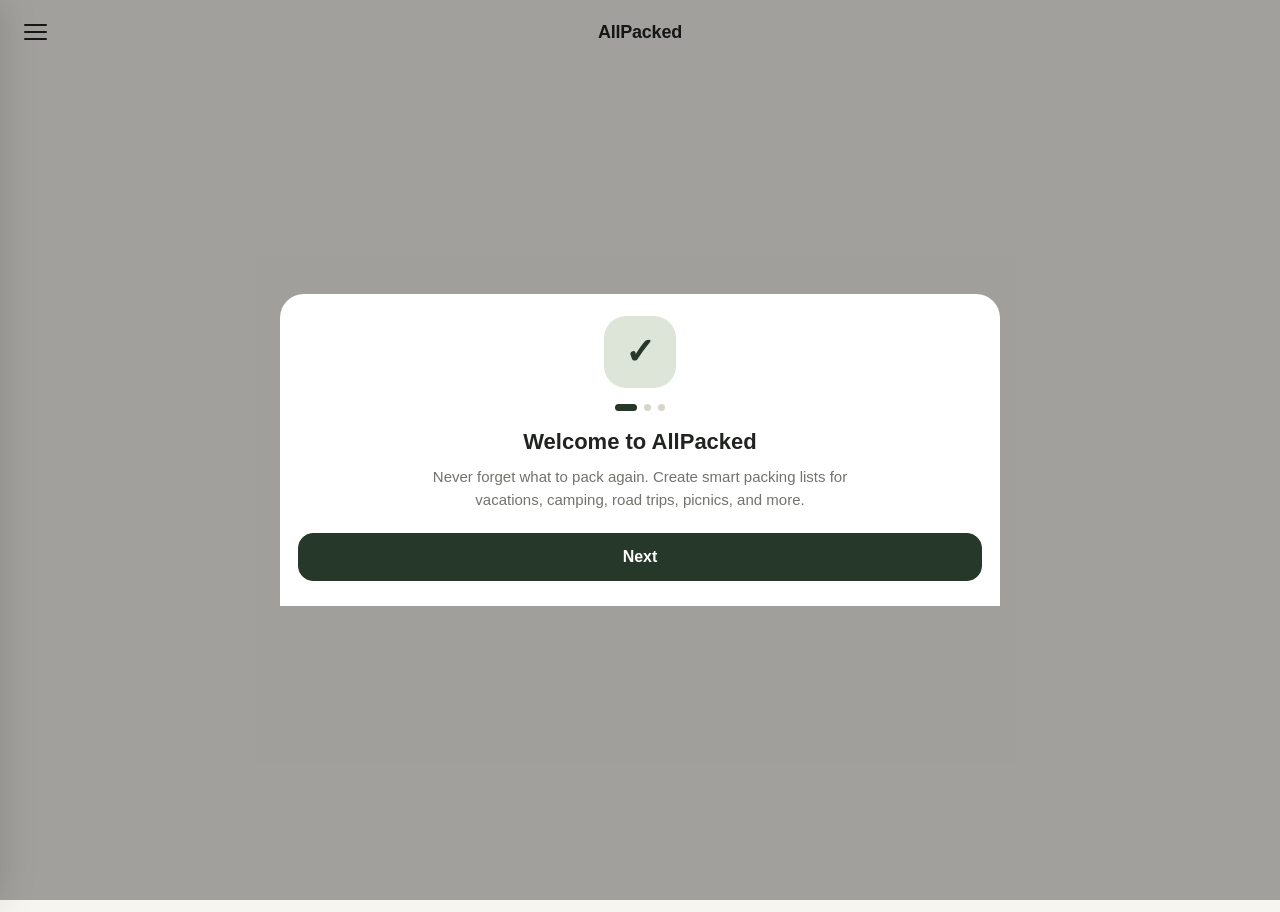
==== index.html @ d4a1c738 "Update Prototype version from 0.20 to 0.21" ====
<!DOCTYPE html>
<html lang="en">
<head>
  <meta charset="UTF-8">
  <meta name="viewport" content="width=device-width, initial-scale=1.0, viewport-fit=cover">
  <meta name="theme-color" content="#f7f5ef">
  <title>AllPacked Prototype</title>
  <link rel="stylesheet" href="style.css">
</head>

<body>

<div id="app">

  <header class="topbar">

    <button id="menuBtn" class="menu-button" aria-label="Open menu">
      <span></span>
      <span></span>
      <span></span>
    </button>

    <div id="topTitle" class="top-title">
      AllPacked
    </div>

    <button id="backBtn" class="back-button hidden" aria-label="Go back">
      ←
    </button>

  </header>


  <main id="screen" class="screen"></main>


  <div id="drawerOverlay" class="drawer-overlay hidden"></div>


  <aside id="drawer" class="drawer">

    <div class="drawer-header">

      <div class="logo">
        ✓
      </div>

      <div>

        <div class="drawer-title">
          AllPacked
        </div>

        <div class="drawer-subtitle">
          Plan. Pack. Go.
        </div>

      </div>

    </div>


    <nav class="drawer-nav">

      <button data-nav="home">
        Home
      </button>

      <button data-nav="trips">
        My Trips
      </button>

      <button data-nav="shopping">
        Shopping List
      </button>

      <div class="drawer-divider"></div>

      <button data-nav="settings">
        Settings
      </button>

      <button data-nav="about">
        About
      </button>

    </nav>


    <div class="drawer-footer">
      Prototype v0.21
    </div>

  </aside>


  <div id="modalOverlay" class="modal-overlay hidden"></div>

  <div id="toast" class="toast hidden"></div>

</div>

<script src="app.js"></script>

</body>
</html>
---- style.css ----
*{box-sizing:border-box}
:root{
--background:#f7f5ef;--card:#fff;--text:#20231f;--muted:#70746c;--border:#dedbd2;
--green:#263829;--light-green:#dce5d8;--packed-bg:#e8efe5;--orange-soft:#fff0d8;
--orange:#a96100;--red:#a33c3c;--red-soft:#fff1f1;--radius:20px}
html,body{margin:0;padding:0;min-height:100%;background:var(--background);color:var(--text);font-family:-apple-system,BlinkMacSystemFont,"Segoe UI",sans-serif}
button,input,select{font:inherit}button{cursor:pointer;-webkit-tap-highlight-color:transparent}
.topbar{position:sticky;top:0;z-index:30;height:64px;display:grid;grid-template-columns:50px 1fr 50px;align-items:center;padding:max(8px,env(safe-area-inset-top)) 14px 8px;background:rgba(247,245,239,.96);backdrop-filter:blur(14px)}
.top-title{text-align:center;font-weight:700;font-size:17px}
.menu-button,.back-button{border:0;background:transparent;width:44px;height:44px;border-radius:14px}
.menu-button{display:flex;flex-direction:column;justify-content:center;gap:5px;padding:10px}
.menu-button span{width:23px;height:2px;background:var(--text);border-radius:5px}.back-button{grid-column:3;font-size:27px}
.screen{max-width:720px;margin:auto;padding:18px 18px calc(40px + env(safe-area-inset-bottom))}
.home{min-height:calc(100vh - 110px);display:flex;justify-content:center;align-items:center}
.pack-button{width:min(78vw,330px);padding:25px;border:0;border-radius:24px;background:var(--green);color:#fff;font-size:22px;font-weight:750;box-shadow:0 12px 35px rgba(30,35,28,.12)}
.page-title{margin:4px 0 8px;font-size:30px;letter-spacing:-1px}.page-subtitle{margin:0 0 22px;color:var(--muted);line-height:1.5}
.section-title{margin:27px 0 10px;color:var(--muted);font-size:13px;font-weight:700;text-transform:uppercase;letter-spacing:1px}
.card{background:var(--card);border:1px solid var(--border);border-radius:var(--radius);padding:16px}.stack{display:grid;gap:13px}
.trip-grid{display:grid;grid-template-columns:repeat(2,1fr);gap:12px}
.trip-type{min-height:120px;padding:20px 14px;border:1px solid var(--border);border-radius:20px;background:#fff;text-align:left}
.trip-emoji{display:block;margin-bottom:14px;font-size:31px}.trip-label{font-size:17px;font-weight:700}
.field-label{display:block;margin-bottom:8px;font-weight:700}.text-input,.select-input{width:100%;padding:14px;border:1px solid var(--border);border-radius:15px;background:#fff;outline:0}
.counter{display:grid;grid-template-columns:52px 1fr 52px;align-items:center;gap:10px}.counter button{height:48px;border:1px solid var(--border);border-radius:14px;background:#fff;font-size:25px}.counter-value{text-align:center;font-weight:750}
.chips{display:flex;flex-wrap:wrap;gap:9px}.chip{padding:10px 13px;border:1px solid var(--border);border-radius:100px;background:#fff}.chip.active{background:var(--green);color:#fff;border-color:var(--green)}
.button-row{display:flex;gap:10px;margin-top:22px}.primary-button,.secondary-button,.delete-button{padding:14px 17px;border-radius:15px;font-weight:700}
.primary-button{flex:1;border:1px solid var(--green);background:var(--green);color:#fff}.secondary-button{border:1px solid var(--border);background:#fff}.delete-button{border:1px solid #e8caca;background:var(--red-soft);color:var(--red)}
.category-option{display:flex;align-items:center;gap:12px;padding:14px;border:1px solid var(--border);border-radius:16px;background:#fff}.category-option input{width:20px;height:20px}.category-name{flex:1;font-weight:650}
.trip-info{color:var(--muted);font-size:14px}.progress{height:10px;margin-top:15px;overflow:hidden;background:#e8e6df;border-radius:100px}.progress-bar{height:100%;background:var(--green);transition:width .2s}.progress-text{margin-top:7px;color:var(--muted);font-size:13px}
.pack-category{margin:14px 0;overflow:hidden;border:1px solid var(--border);border-radius:18px;background:#fff}.pack-category-header{display:flex;align-items:center;justify-content:space-between;padding:15px}.pack-category-title{font-weight:750}.category-count{color:var(--muted);font-size:13px}.pack-items{border-top:1px solid var(--border)}
.pack-item{display:grid;grid-template-columns:30px 1fr auto;align-items:center;gap:10px;padding:14px 13px;border-top:1px solid #eeece6;transition:background .18s}
.pack-item:first-child{border-top:0}.pack-item.completed{background:var(--packed-bg);border-left:5px solid var(--green)}
.pack-item.completed .item-name{color:#53604e;text-decoration:line-through;text-decoration-thickness:2px}
.pack-check{width:22px;height:22px;accent-color:var(--green)}
.pack-item-main{min-width:0}.item-name{font-weight:700}.item-meta{display:flex;flex-wrap:wrap;gap:7px;margin-top:6px}
.item-pill{padding:4px 8px;border-radius:100px;background:#f0eee8;color:var(--muted);font-size:12px;font-weight:600}
.item-pill.buy{background:var(--orange-soft);color:var(--orange)}.item-pill.complete{background:var(--green);color:#fff}
.item-actions{display:flex;align-items:center;gap:5px}.quick-action-button{width:36px;height:36px;display:grid;place-items:center;padding:0;border:1px solid var(--border);border-radius:10px;background:#fff;font-size:16px}
.quick-action-button.shopping{background:var(--orange-soft);color:var(--orange);border-color:#ecd2a6}.quick-action-button.edit{background:#f1f0ea}.quick-action-button.delete{background:var(--red-soft);color:var(--red);border-color:#edd0d0}
.add-item{width:100%;padding:14px 15px 16px;border:0;background:transparent;color:var(--green);font-weight:750;text-align:left}
.trip-row,.gear-row{display:flex;align-items:center;gap:12px;padding:14px;border:1px solid var(--border);border-radius:16px;background:#fff}.trip-icon{font-size:28px}.trip-main{flex:1}.trip-name{font-weight:750}.trip-small{margin-top:3px;color:var(--muted);font-size:13px}.badge{padding:6px 9px;border-radius:100px;background:var(--light-green);color:var(--green);font-size:12px;font-weight:750}
.shopping-trip{margin-bottom:22px}.shopping-item{display:grid;grid-template-columns:28px 1fr auto;align-items:center;gap:10px;padding:14px;border:1px solid var(--border);border-radius:15px;background:#fff}.shopping-item+.shopping-item{margin-top:8px}.shopping-item input{width:20px;height:20px}.shopping-name{font-weight:650}.shopping-small{margin-top:4px;color:var(--muted);font-size:12px}.shopping-qty{font-weight:750}.shopping-item.bought{opacity:.5}.shopping-item.bought .shopping-name{text-decoration:line-through}
.drawer-overlay{position:fixed;inset:0;z-index:50;background:rgba(0,0,0,.27)}.drawer{position:fixed;z-index:60;top:0;bottom:0;left:0;width:min(82vw,320px);padding:calc(25px + env(safe-area-inset-top)) 18px calc(20px + env(safe-area-inset-bottom));display:flex;flex-direction:column;background:#fff;transform:translateX(-105%);transition:transform .22s;box-shadow:12px 0 40px rgba(0,0,0,.16)}.drawer.open{transform:translateX(0)}.drawer-header{display:flex;align-items:center;gap:12px;padding-bottom:22px;border-bottom:1px solid var(--border)}.logo{width:44px;height:44px;display:grid;place-items:center;border-radius:14px;background:var(--green);color:#fff;font-weight:900}.drawer-title{font-size:20px;font-weight:800}.drawer-subtitle{color:var(--muted);font-size:13px}.drawer-nav{display:grid;margin-top:15px}.drawer-nav button{padding:15px 8px;border:0;border-radius:12px;background:transparent;text-align:left;font-weight:650}.drawer-divider{height:1px;margin:8px 0;background:var(--border)}.drawer-footer{margin-top:auto;color:var(--muted);font-size:12px}
.modal-overlay{position:fixed;inset:0;z-index:100;display:flex;align-items:flex-end;background:rgba(0,0,0,.35)}.modal-sheet{width:100%;max-width:720px;max-height:90vh;margin:auto;overflow-y:auto;padding:20px 18px calc(25px + env(safe-area-inset-bottom));border-radius:24px 24px 0 0;background:#fff}.modal-title{margin:0 0 18px;font-size:22px}.modal-description{margin:-8px 0 18px;color:var(--muted);line-height:1.4}.modal-field{margin-top:16px}.modal-counter{display:grid;grid-template-columns:52px 1fr 52px;gap:10px;align-items:center}.modal-counter button{height:46px;border:1px solid var(--border);border-radius:14px;background:#fff;font-size:24px}.modal-counter-value{text-align:center;font-weight:750;font-size:18px}
.option-list{display:grid;gap:9px}.option-button{width:100%;padding:14px 15px;border:1px solid var(--border);border-radius:15px;background:#fff;text-align:left;font-weight:650}.option-button.new-category{background:var(--green);color:#fff;border-color:var(--green)}
.toast{position:fixed;z-index:150;bottom:calc(25px + env(safe-area-inset-bottom));left:50%;transform:translateX(-50%);padding:10px 15px;border-radius:100px;background:#20231f;color:#fff;font-size:13px}.empty{padding:45px 20px;text-align:center;color:var(--muted)}.small-note{color:var(--muted);font-size:13px;line-height:1.5}.hidden{display:none!important}
@media(max-width:430px){.quick-action-button{width:34px;height:34px}.item-actions{gap:4px}}
@media(min-width:650px){.trip-grid{grid-template-columns:repeat(4,1fr)}}

/* v0.5 additions */
.trip-row-actions{display:flex;align-items:center;gap:7px}
.trip-delete-button{width:36px;height:36px;display:grid;place-items:center;padding:0;border:1px solid #edd0d0;border-radius:10px;background:var(--red-soft);color:var(--red);font-size:16px}
.back-button.finish-button{background:var(--green);color:#fff;font-size:20px;font-weight:800}

/* v0.6 home shortcut */
.home-actions{width:min(82vw,360px);display:grid;gap:14px}
.home-actions .pack-button{width:100%}
.trips-home-button{width:100%;padding:16px 20px;border:1px solid var(--green);border-radius:20px;background:#fff;color:var(--green);font-weight:750;font-size:17px;box-shadow:0 7px 20px rgba(30,35,28,.06)}
.trips-home-button span{display:inline-grid;place-items:center;min-width:25px;height:25px;margin-left:7px;padding:0 7px;border-radius:999px;background:var(--light-green);font-size:13px}


/* AllPacked v0.8 */
.trip-title-row{
  display:flex;
  align-items:center;
  gap:8px;
}
.trip-title-row .page-title{
  flex:1;
  min-width:0;
}
.trip-name-edit{
  flex:0 0 auto;
  width:38px;
  height:38px;
  display:grid;
  place-items:center;
  padding:0;
  border:1px solid var(--border);
  border-radius:11px;
  background:#f1f0ea;
  color:var(--text);
  font-size:17px;
}


/* AllPacked v0.10 */
.shopping-trip-title-link{
  cursor:pointer;
  -webkit-tap-highlight-color:transparent;
}

.shopping-trip-title-link:active{
  opacity:.55;
}

/* Keep trip title and edit icon on one horizontal row */
.trip-title-row{
  display:grid;
  grid-template-columns:minmax(0,1fr) auto;
  align-items:start;
  column-gap:8px;
}

.trip-title-row .page-title{
  margin:4px 0 8px;
  min-width:0;
}

.trip-name-edit{
  align-self:start;
  margin-top:2px;
}


/* AllPacked v0.11 â restore simple top navigation icons */
.menu-button,
.back-button,
.back-button.finish-button{
  width:44px;
  height:44px;
  padding:0;
  border:none;
  border-radius:14px;
  background:transparent;
  color:var(--text);
  box-shadow:none;
}

.menu-button{
  padding:10px;
}

.back-button{
  grid-column:3;
  font-size:27px;
  font-weight:400;
  line-height:1;
}

.back-button.finish-button{
  font-size:25px;
  font-weight:600;
  background:transparent;
  color:var(--text);
}

.menu-button:active,
.back-button:active,
.back-button.finish-button:active{
  background:transparent;
  opacity:.55;
}


/* AllPacked v0.12 â unified drawer typography and branding */
.drawer{
  padding:
    calc(26px + env(safe-area-inset-top))
    20px
    calc(22px + env(safe-area-inset-bottom));
}

.drawer-header{
  gap:14px;
  padding-bottom:20px;
}

.logo{
  width:46px;
  height:46px;
  border-radius:14px;
  font-size:24px;
  font-weight:800;
  line-height:1;
  background:var(--green);
  color:#fff;
}

.drawer-title{
  font-size:24px;
  line-height:1.1;
  font-weight:800;
  letter-spacing:-0.6px;
  color:var(--text);
}

.drawer-subtitle{
  margin-top:4px;
  font-size:13px;
  line-height:1.3;
  color:var(--muted);
}

.drawer-nav{
  gap:2px;
  margin-top:18px;
}

.drawer-nav button{
  padding:14px 10px;
  border:none;
  border-radius:12px;
  background:transparent;
  color:var(--text);
  text-align:left;
  font-size:17px;
  line-height:1.2;
  font-weight:650;
  letter-spacing:-0.15px;
}

.drawer-nav button:active{
  background:#f1efe9;
}

.drawer-divider{
  margin:9px 0;
}

.drawer-footer{
  font-size:12px;
  color:var(--muted);
}

/* Keep top app title visually consistent with drawer title */
.top-title{
  font-size:18px;
  font-weight:750;
  letter-spacing:-0.25px;
  color:var(--text);
}


/* AllPacked v0.13 â final navigation/drawer class alignment */
.icon-btn{
  display:none !important;
}

.menu-button{
  display:flex;
  flex-direction:column;
  justify-content:center;
  gap:5px;
  width:44px;
  height:44px;
  padding:10px;
  border:none;
  border-radius:14px;
  background:transparent;
  box-shadow:none;
}

.menu-button span{
  display:block;
  width:23px;
  height:2px;
  border-radius:5px;
  background:var(--text);
}

.back-button,
.back-button.finish-button{
  grid-column:3;
  width:44px;
  height:44px;
  padding:0;
  border:none;
  border-radius:14px;
  background:transparent;
  box-shadow:none;
  color:var(--text);
  font-size:27px;
  font-weight:400;
  line-height:1;
}

.back-button.finish-button{
  font-size:25px;
  font-weight:600;
}

.drawer-header .logo{
  flex:0 0 46px;
  width:46px;
  height:46px;
  display:grid;
  place-items:center;
  border-radius:14px;
  background:var(--green);
  color:#fff;
  font-size:23px;
  font-weight:800;
}

.drawer-title{
  margin:0;
  color:var(--text);
  font-size:24px;
  line-height:1.1;
  font-weight:800;
  letter-spacing:-0.6px;
}

.drawer-nav button{
  padding:14px 10px;
  color:var(--text);
  font-size:17px;
  line-height:1.2;
  font-weight:600;
  letter-spacing:-0.15px;
}

.drawer-footer{
  font-size:12px;
  font-weight:400;
}


/* AllPacked v0.14 */
.buy-status-button{
  appearance:none;
  -webkit-appearance:none;
  border:none;
  font:inherit;
  cursor:pointer;
}
.buy-status-button:active{
  opacity:.6;
}
.shopping-trip-complete{
  color:var(--green);
}
.about-feature{
  display:grid;
  grid-template-columns:38px 1fr;
  gap:12px;
  padding:15px 0;
  border-top:1px solid #eeece6;
}
.about-feature:first-child{
  padding-top:0;
  border-top:0;
}
.about-feature:last-child{
  padding-bottom:0;
}
.about-icon{
  width:36px;
  height:36px;
  display:grid;
  place-items:center;
  border-radius:11px;
  background:#f1f0ea;
  font-size:18px;
}
.about-feature strong{
  display:block;
  margin-top:1px;
  font-size:16px;
}
.about-feature p{
  margin:5px 0 0;
  color:var(--muted);
  font-size:14px;
  line-height:1.45;
}


/* AllPacked v0.15 â onboarding */
.onboarding-sheet,
.tip-sheet,
.celebration-sheet{
  text-align:center;
}

.onboarding-icon,
.celebration-icon{
  width:72px;
  height:72px;
  margin:2px auto 16px;
  display:grid;
  place-items:center;
  border-radius:22px;
  background:var(--light-green);
  color:var(--green);
  font-size:36px;
  font-weight:800;
}

.celebration-icon{
  background:#fff3dc;
}

.tip-icon{
  width:52px;
  height:52px;
  margin:2px auto 14px;
  display:grid;
  place-items:center;
  border-radius:16px;
  background:#f1f0ea;
  font-size:25px;
}

.onboarding-title{
  margin-bottom:10px;
}

.onboarding-text{
  margin:0 auto 8px;
  max-width:420px;
  color:var(--muted);
  font-size:15px;
  line-height:1.55;
}

.onboarding-progress{
  display:flex;
  justify-content:center;
  gap:7px;
  margin:0 0 18px;
}

.onboarding-progress span{
  width:7px;
  height:7px;
  border-radius:999px;
  background:#d8d5cc;
}

.onboarding-progress span.active{
  width:22px;
  background:var(--green);
}

.tip-sheet .modal-description,
.celebration-sheet .modal-description{
  max-width:420px;
  margin-left:auto;
  margin-right:auto;
}


/* AllPacked v0.16 â personal vs group packing */
.packing-for-choice{
  display:grid;
  grid-template-columns:1fr 1fr;
  gap:10px;
}

.packing-for-button{
  min-height:48px;
  padding:12px 14px;
  border:1px solid var(--border);
  border-radius:15px;
  background:#fff;
  color:var(--text);
  font-weight:700;
}

.packing-for-button.active{
  border-color:var(--green);
  background:var(--green);
  color:#fff;
}

.group-size-block{
  margin-top:20px;
  padding-top:18px;
  border-top:1px solid #eeece6;
}




/* AllPacked v0.20 â personal/group selection */
.packing-for-choice{
  display:grid;
  grid-template-columns:1fr 1fr;
  gap:10px;
}

.packing-for-choice .packing-for-button{
  min-height:48px;
  padding:11px 16px;
  border:1px solid var(--border);
  border-radius:15px;
  background:#fff;
  color:var(--text);
  font-weight:700;
  box-shadow:none;
}

.packing-for-choice .packing-for-button.active{
  border-color:var(--green);
  background:var(--green);
  color:#fff;
}

.packing-for-choice .packing-for-button::before,
.packing-for-choice .packing-for-button::after{
  content:none !important;
  display:none !important;
}


/* AllPacked v0.21 â transportation */
.transport-choice{
  display:flex;
  flex-wrap:wrap;
  gap:9px;
}
.transport-button{
  min-width:92px;
  text-align:center;
}
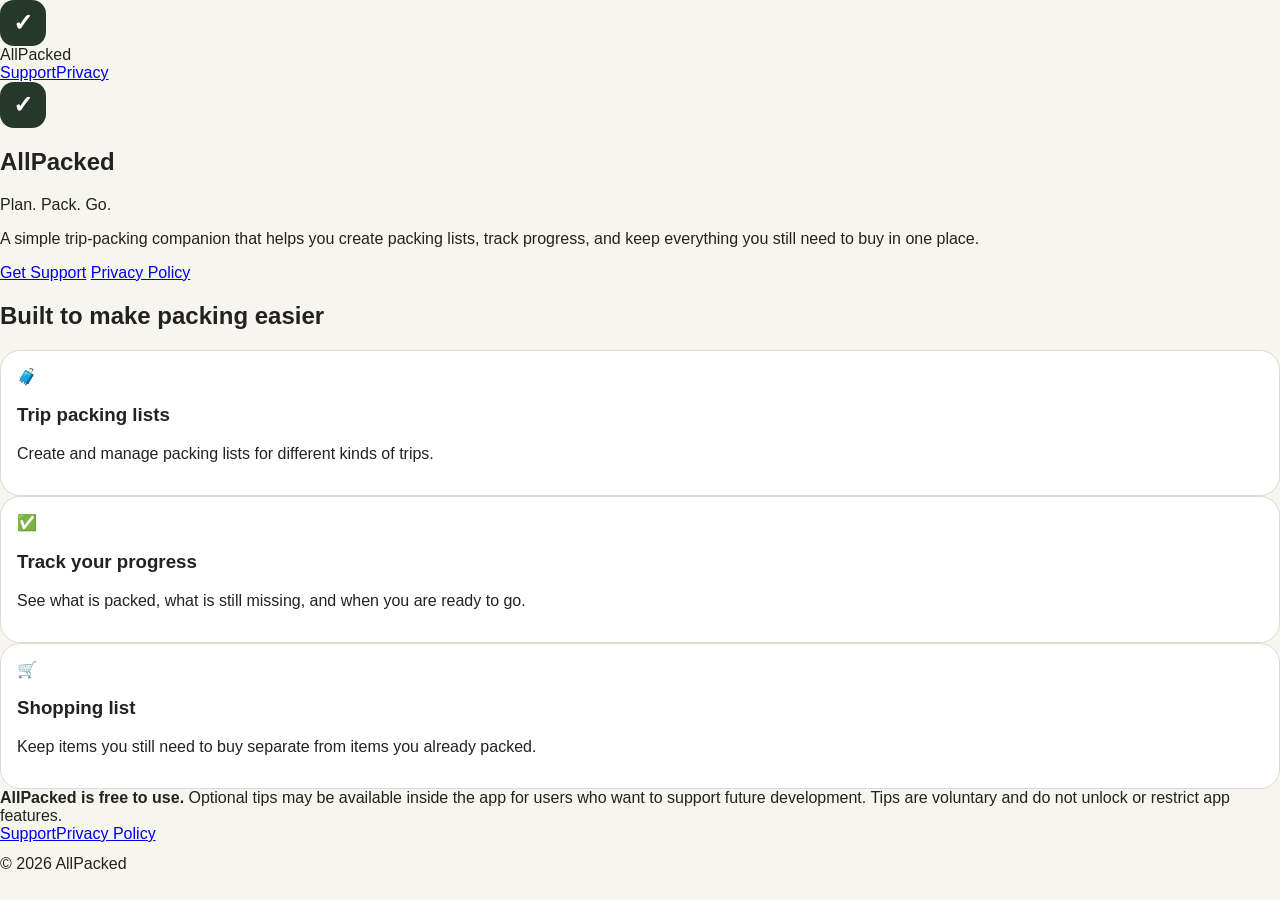
==== commit 58b34f18: "Refactor index.html for improved structure and content" ====
--- a/index.html
+++ b/index.html
@@ -1,106 +1,43 @@
-<!DOCTYPE html>
+
+<!doctype html>
 <html lang="en">
 <head>
-  <meta charset="UTF-8">
-  <meta name="viewport" content="width=device-width, initial-scale=1.0, viewport-fit=cover">
-  <meta name="theme-color" content="#f7f5ef">
-  <title>AllPacked Prototype</title>
+  <meta charset="utf-8">
+  <meta name="viewport" content="width=device-width,initial-scale=1">
+  <title>AllPacked — Plan. Pack. Go.</title>
+  <meta name="description" content="AllPacked helps you organize trips, packing lists, and shopping items in one simple place.">
   <link rel="stylesheet" href="style.css">
 </head>
-
 <body>
-
-<div id="app">
-
-  <header class="topbar">
-
-    <button id="menuBtn" class="menu-button" aria-label="Open menu">
-      <span></span>
-      <span></span>
-      <span></span>
-    </button>
-
-    <div id="topTitle" class="top-title">
-      AllPacked
+<header>
+  <div class="wrap nav">
+    <div class="brand"><span class="logo">✓</span>AllPacked</div>
+    <nav><a href="support.html">Support</a><a href="privacy.html">Privacy</a></nav>
+  </div>
+</header>
+<main>
+  <section class="hero wrap">
+    <div class="logo">✓</div>
+    <h1>AllPacked</h1>
+    <p class="tag">Plan. Pack. Go.</p>
+    <p class="lead">A simple trip-packing companion that helps you create packing lists, track progress, and keep everything you still need to buy in one place.</p>
+    <div class="actions">
+      <a class="btn primary" href="support.html">Get Support</a>
+      <a class="btn secondary" href="privacy.html">Privacy Policy</a>
     </div>
-
-    <button id="backBtn" class="back-button hidden" aria-label="Go back">
-      ←
-    </button>
-
-  </header>
-
-
-  <main id="screen" class="screen"></main>
-
-
-  <div id="drawerOverlay" class="drawer-overlay hidden"></div>
-
-
-  <aside id="drawer" class="drawer">
-
-    <div class="drawer-header">
-
-      <div class="logo">
-        ✓
+  </section>
+  <section class="section">
+    <div class="wrap">
+      <h2>Built to make packing easier</h2>
+      <div class="grid">
+        <div class="card"><div class="icon">🧳</div><h3>Trip packing lists</h3><p>Create and manage packing lists for different kinds of trips.</p></div>
+        <div class="card"><div class="icon">✅</div><h3>Track your progress</h3><p>See what is packed, what is still missing, and when you are ready to go.</p></div>
+        <div class="card"><div class="icon">🛒</div><h3>Shopping list</h3><p>Keep items you still need to buy separate from items you already packed.</p></div>
       </div>
-
-      <div>
-
-        <div class="drawer-title">
-          AllPacked
-        </div>
-
-        <div class="drawer-subtitle">
-          Plan. Pack. Go.
-        </div>
-
-      </div>
-
     </div>
-
-
-    <nav class="drawer-nav">
-
-      <button data-nav="home">
-        Home
-      </button>
-
-      <button data-nav="trips">
-        My Trips
-      </button>
-
-      <button data-nav="shopping">
-        Shopping List
-      </button>
-
-      <div class="drawer-divider"></div>
-
-      <button data-nav="settings">
-        Settings
-      </button>
-
-      <button data-nav="about">
-        About
-      </button>
-
-    </nav>
-
-
-    <div class="drawer-footer">
-      Prototype v0.21
-    </div>
-
-  </aside>
-
-
-  <div id="modalOverlay" class="modal-overlay hidden"></div>
-
-  <div id="toast" class="toast hidden"></div>
-
-</div>
-
-<script src="app.js"></script>
-
+  </section>
+  <section class="section"><div class="wrap"><div class="notice"><strong>AllPacked is free to use.</strong> Optional tips may be available inside the app for users who want to support future development. Tips are voluntary and do not unlock or restrict app features.</div></div></section>
+</main>
+<footer><div class="wrap"><a href="support.html">Support</a><a href="privacy.html">Privacy Policy</a><div style="margin-top:12px">© 2026 AllPacked</div></div></footer>
 </body>
 </html>
--- a/style.css
+++ b/style.css
@@ -514,3 +514,161 @@
   min-width:92px;
   text-align:center;
 }
+
+
+/* AllPacked v0.22 â favorite categories */
+.category-option-row{
+  display:grid;
+  grid-template-columns:minmax(0,1fr) 46px;
+  gap:8px;
+  align-items:stretch;
+}
+
+.category-option-row .category-option{
+  min-width:0;
+}
+
+.favorite-category-button{
+  width:46px;
+  min-height:50px;
+  display:grid;
+  place-items:center;
+  padding:0;
+  border:1px solid var(--border);
+  border-radius:15px;
+  background:#fff;
+  color:#a7a39a;
+  font-size:24px;
+  line-height:1;
+}
+
+.favorite-category-button.active{
+  border-color:#e7c977;
+  background:#fff8df;
+  color:#b98700;
+}
+
+.favorite-category-button:active{
+  opacity:.6;
+}
+
+
+/* AllPacked v0.23 â encoding-safe favorite star */
+.favorite-category-button{
+  overflow:hidden;
+}
+
+.favorite-star-icon{
+  width:24px;
+  height:24px;
+  display:block;
+  pointer-events:none;
+}
+
+.favorite-star-icon path{
+  fill:transparent;
+  stroke:currentColor;
+  stroke-width:1.8;
+  stroke-linejoin:round;
+}
+
+.favorite-category-button.active .favorite-star-icon path{
+  fill:currentColor;
+  stroke:currentColor;
+}
+
+
+
+
+/* AllPacked v0.27 â expandable list controls */
+.show-more-categories-button,
+.list-expand-button{
+  width:100%;
+  margin-top:10px;
+  padding:14px 16px;
+  border:1px solid var(--green);
+  border-radius:15px;
+  background:#fff;
+  color:var(--green);
+  font-weight:750;
+  font-size:15px;
+  text-align:center;
+  box-shadow:none;
+}
+
+.show-more-categories-button:active,
+.list-expand-button:active{
+  background:var(--light-green);
+}
+
+.list-expand-button{
+  margin-bottom:2px;
+}
+
+
+/* AllPacked v0.28 â shopping quantity */
+.shopping-qty{
+  min-width:48px;
+  text-align:right;
+  color:var(--text);
+  font-size:14px;
+  font-weight:750;
+  white-space:nowrap;
+}
+
+
+/* AllPacked v0.29 â completed shopping trip status */
+.shopping-trip-title-link{
+  display:flex;
+  align-items:center;
+  justify-content:space-between;
+  gap:10px;
+}
+
+.shopping-trip-title-link > span:first-child{
+  min-width:0;
+}
+
+.shopping-complete-badge{
+  flex:0 0 auto;
+  padding:5px 9px;
+  border-radius:999px;
+  background:var(--light-green);
+  color:var(--green);
+  font-size:11px;
+  font-weight:800;
+  letter-spacing:0;
+  text-transform:none;
+}
+
+
+/* AllPacked v0.30 â shopping completion icon */
+.shopping-complete-badge{
+  flex:0 0 auto;
+  width:28px;
+  height:28px;
+  display:grid;
+  place-items:center;
+  padding:0;
+  border-radius:999px;
+  background:transparent;
+}
+
+.shopping-complete-icon{
+  width:24px;
+  height:24px;
+  display:block;
+}
+
+.shopping-complete-icon circle{
+  fill:var(--green);
+  stroke:none;
+}
+
+.shopping-complete-icon path{
+  fill:none;
+  stroke:#fff;
+  stroke-width:2.4;
+  stroke-linecap:round;
+  stroke-linejoin:round;
+}
